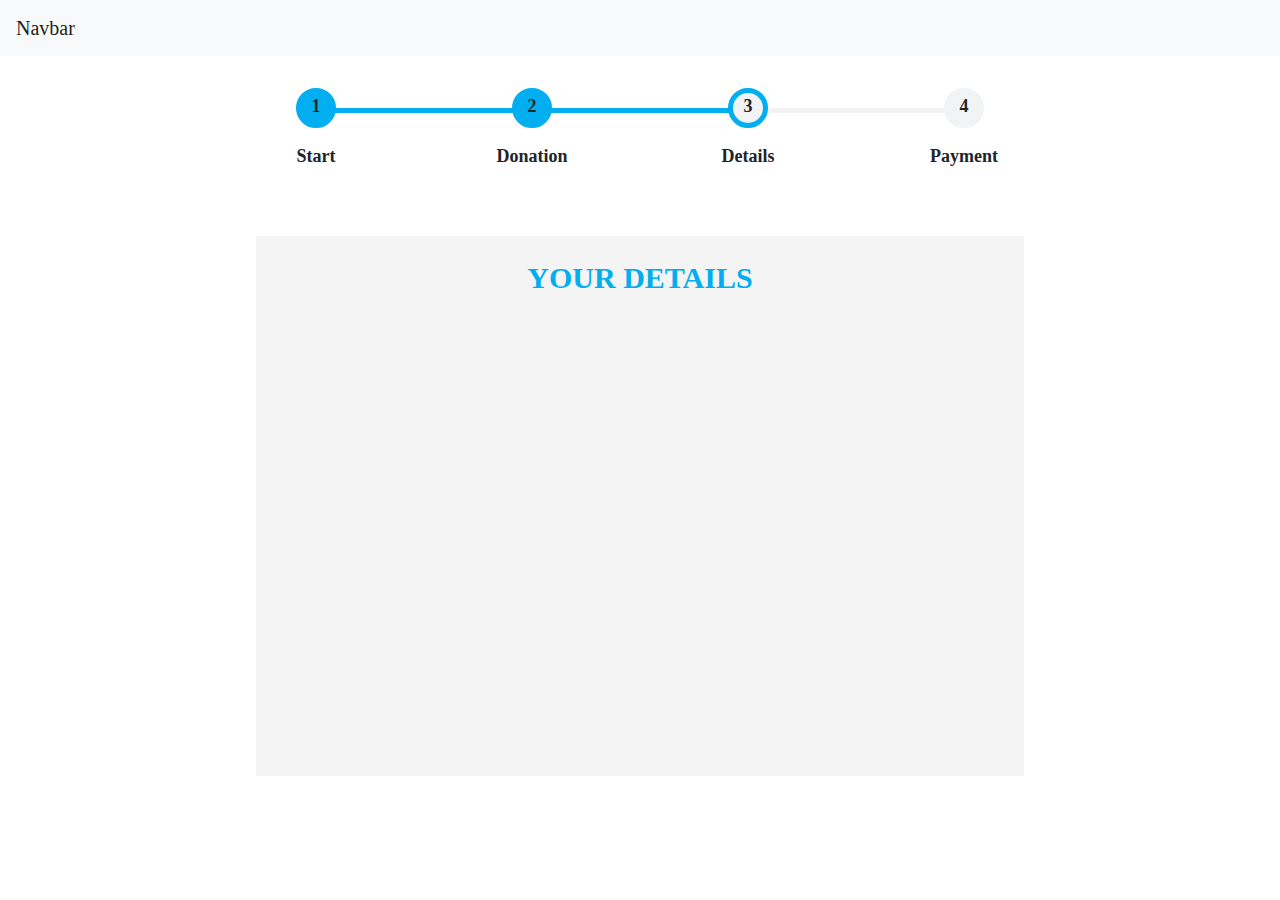
==== details.html @ e465446f "code addition and refactor" ====
<!DOCTYPE html>
<html lang="en">
<head>
    <meta charset="UTF-8">
    <meta http-equiv="X-UA-Compatible" content="IE=edge">
    <meta name="viewport" content="width=device-width, initial-scale=1.0">
    <link rel="stylesheet" href="https://cdn.jsdelivr.net/npm/bootstrap@4.0.0/dist/css/bootstrap.min.css" integrity="sha384-Gn5384xqQ1aoWXA+058RXPxPg6fy4IWvTNh0E263XmFcJlSAwiGgFAW/dAiS6JXm" crossorigin="anonymous">
    <link rel="stylesheet" href="details.css">
    <title>Details</title>
</head>
<body>
    <main>
        <div class="container-fluid  p-0">
            <nav class="navbar navbar-expand-lg navbar-light bg-light fixed">
              <a class="navbar-brand" href="#">Navbar</a>
            </nav>
          </div>
        <div class="container">
            <ul class='timeline'>
                <li class='active' onclick="myHome()">Start</li>
                <li >Donation</li>
                <li>Details</li>
                <li>Payment</li>
              </ul>
          </div>
          <div class="box">
            <h1 class="header text-center p-4">your details</h1>

          </div>
    </main>
    <script src="script.js"></script>
    <script src="https://code.jquery.com/jquery-3.2.1.slim.min.js" integrity="sha384-KJ3o2DKtIkvYIK3UENzmM7KCkRr/rE9/Qpg6aAZGJwFDMVNA/GpGFF93hXpG5KkN" crossorigin="anonymous"></script>
<script src="https://cdn.jsdelivr.net/npm/popper.js@1.12.9/dist/umd/popper.min.js" integrity="sha384-ApNbgh9B+Y1QKtv3Rn7W3mgPxhU9K/ScQsAP7hUibX39j7fakFPskvXusvfa0b4Q" crossorigin="anonymous"></script>
<script src="https://cdn.jsdelivr.net/npm/bootstrap@4.0.0/dist/js/bootstrap.min.js" integrity="sha384-JZR6Spejh4U02d8jOt6vLEHfe/JQGiRRSQQxSfFWpi1MquVdAyjUar5+76PVCmYl" crossorigin="anonymous"></script>
</body>
</html>
---- details.css ----
*{
    margin: 0px;
    padding: 0px;
    box-sizing: border-box;
    font-family: "Geogrotesque";
}
.container{
   
    height: 20vh;
    display: flex;
    justify-content:center;
    padding: 2em;

}
.timeline {
    list-style: none;
    counter-reset: step;
    display: flex;
    justify-content: center;
  }
  
  .timeline li {
    text-align: center;
    width: 12em;   
    font-size: 18px;
    font-weight: 800;
  }
  .timeline li:before {
    content: counter(step);
    counter-increment: step;
    width: 40px;
    height: 40px;
    display: block;
    border-radius: 100%;
    border: 5px solid #f2f3f4;
    margin: 0 auto 15px auto;  
    background: #f2f3f4;
  }
 
  .timeline li:after {
    content: '';
    width: 15%;
    height: 5px;
    background: #f3f3f3;
    display: block;
    position: absolute;
   z-index: -1;
    top: 6em;
   margin-left: 7em;
  }
  .timeline li:last-child:after {
    content: none;
  }
  .timeline li .active {
    color: #2222 !important;
 
  }
  .timeline li:nth-child(2):before {
    border-color: #01aef0; 
    background-color: #01aef0;
  }
  .timeline li:first-child:after {
    background-color: #01aef0;  
  }

.timeline li:nth-child(1):before{
  background-color: #01aef0;
  border-color: #01aef0;
}
.timeline li:nth-child(3):before{
    /* background-color: #01aef0; */
    border-color: #01aef0;
  }
.timeline li:nth-child(2):after{
    background-color: #01aef0;
    /* border-color: #01aef0; */
  }

  .box{
    height: 60vh;
    width: 60%;
    margin: auto;
    /* margin-top: 1em; */
    background-color: #f4f4f4;
  }
  .header{
    text-transform: uppercase;
    color: #01aef0;
    font-weight: 800;
    font-size: 30px;
  }
@media(max-width:762px) {
    .container{
      height: 20vh;
      padding: 2em !important;
  
  }
  .timeline li:before {
    content: counter(step);
    counter-increment: step;
    width: 35px;
    height: 35px;
    display: block;
    border-radius: 100%;
    border: 5px solid #f2f3f4;
    margin: 0 auto 10px auto;  
    background: #f2f3f4;
  }
  
    .timeline {
      list-style: none;
      counter-reset: step;
      display: flex;
      justify-content: center !important; 
      align-items: center;
    }
    
    .timeline li{
      width: 5em;
      /* padding: 0.5em; */
       text-align: center;
        font-size: 15px;
        font-weight: 400;
        padding: 0px !important;
    }
    .timeline li:after {
      content: '';
      width: 28%;
      height: 5px;
      background: #f3f3f3;
      display: block;
      position: absolute;
     z-index: -1;
      top: 6.5em;
     margin-left: 1.4em;
     
  
    }
    .timeline li:last-child:after {
      content: none;
    }
    .box{
        height: 100vh;
        width: 100%;
        margin: auto;
        /* margin-top: 1em; */
        background-color: #f4f4f4;
      }
}
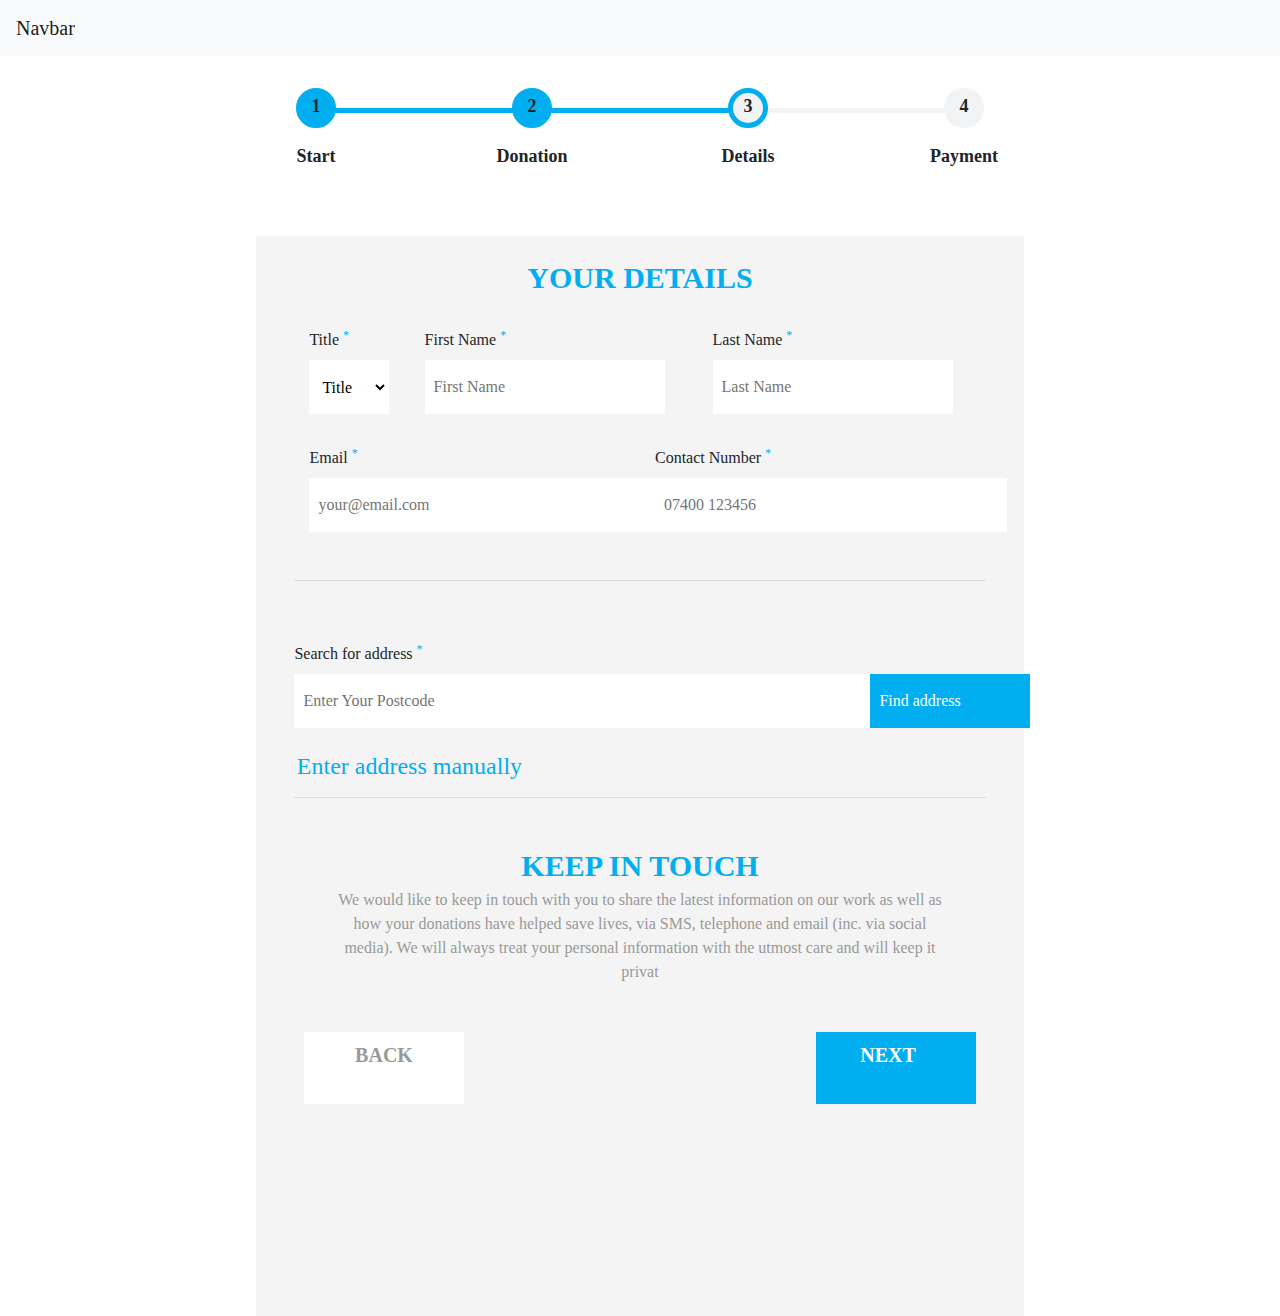
==== commit a9daf493: "completed the details page" ====
--- a/details.html
+++ b/details.html
@@ -1,36 +1,156 @@
 <!DOCTYPE html>
 <html lang="en">
+
 <head>
     <meta charset="UTF-8">
     <meta http-equiv="X-UA-Compatible" content="IE=edge">
     <meta name="viewport" content="width=device-width, initial-scale=1.0">
-    <link rel="stylesheet" href="https://cdn.jsdelivr.net/npm/bootstrap@4.0.0/dist/css/bootstrap.min.css" integrity="sha384-Gn5384xqQ1aoWXA+058RXPxPg6fy4IWvTNh0E263XmFcJlSAwiGgFAW/dAiS6JXm" crossorigin="anonymous">
+    <link rel="stylesheet" href="https://cdn.jsdelivr.net/npm/bootstrap@4.0.0/dist/css/bootstrap.min.css"
+        integrity="sha384-Gn5384xqQ1aoWXA+058RXPxPg6fy4IWvTNh0E263XmFcJlSAwiGgFAW/dAiS6JXm" crossorigin="anonymous">
     <link rel="stylesheet" href="details.css">
     <title>Details</title>
 </head>
+
 <body>
     <main>
         <div class="container-fluid  p-0">
             <nav class="navbar navbar-expand-lg navbar-light bg-light fixed">
-              <a class="navbar-brand" href="#">Navbar</a>
+                <a class="navbar-brand" href="#">Navbar</a>
             </nav>
-          </div>
+        </div>
         <div class="container">
             <ul class='timeline'>
                 <li class='active' onclick="myHome()">Start</li>
-                <li >Donation</li>
+                <li onclick="myFunction()">Donation</li>
                 <li>Details</li>
                 <li>Payment</li>
-              </ul>
-          </div>
-          <div class="box">
+            </ul>
+        </div>
+        <div class="box">
             <h1 class="header text-center p-4">your details</h1>
+            <form>
+                <div class="row details">
 
-          </div>
+                    <div class="col-sm-12 col-md-2">
+                        <label for="title">Title <span style="color: #01aef0;"><sup>*</sup></span></label><br>
+                        <select name="title" class="start">
+                            <option value="title">Title</option>
+                            <option value="mr">Mr</option>
+                            <option value="mrs">Mrs</option>
+                            <option value="ms">Ms</option>
+                            <option value="miss">Miss</option>
+
+                        </select>
+
+                    </div>
+                    <div class="col-sm-12 col-md-5">
+                        <label for="fname">First Name <span style="color: #01aef0;"><sup>*</sup></span></label><br>
+                        <input type="text" placeholder="First Name" class="first">
+                    </div>
+                    <div class="col-sm-12 col-md-5">
+                        <label for="lname">Last Name <span style="color: #01aef0;"><sup>*</sup></span></label><br>
+                        <input type="text" placeholder="Last Name" class="last"><br>
+
+                    </div>
+                </div>
+                <div class="row m-0 spill">
+                    <div class="col-md-6">
+                        <label for="email">Email <span style="color: #01aef0;"><sup>*</sup></span></label><br>
+                        <input type="email" class="mail" placeholder="your@email.com">
+
+                    </div>
+                    <div class="col-md-6">
+                        <label for="number">Contact Number <span style="color: #01aef0;"><sup>*</sup></span></label><br>
+                        <input type="number" class="num" placeholder="07400 123456">
+
+                    </div>
+
+                </div>
+                <hr class="liner">
+                <div class="lay">
+                    <div>
+                        <label for="address">Search for address <span
+                                style="color: #01aef0;"><sup>*</sup></span></label><br>
+                        <input type="text" placeholder="Enter Your Postcode" class="post">
+                    </div>
+                    <div>
+                        <button class="find_btn">Find address</button>
+
+                    </div>
+
+                </div>
+
+            </form>
+            <h4 class="header-4" onclick="myAddress()">Enter address manually</h4>
+            <hr class="liner-2">
+            <form>
+                <div class="hide">
+                    <div class="row m-0 add">
+                        <div class="col-12">
+                            <label for="address">Address <span style="color: #01aef0;"><sup>*</sup></span></label><br>
+                            <input type="text" placeholder="123 High street" class="add-1">
+                        </div>
+                    </div>
+                    <div class="row m-0 add">
+                        <div class="col-12">
+                            <label for="address">Address</label><br>
+                            <input type="text" placeholder="123 High street" class="add-1">
+                        </div>
+                    </div>
+                    <div class="row m-0 postal">
+                        <div class="col-sm-12 col-md-6">
+                            <label for="Postcode">Post Code <span
+                                    style="color: #01aef0;"><sup>*</sup></span></label><br>
+                            <input type="text" placeholder="Search Your Postcode" class="code"><br>
+
+                        </div>
+                        <div class="col-sm-12 col-md-6">
+                            <label for="city">Town City <span style="color: #01aef0;"><sup>*</sup></span></label><br>
+                            <input type="text" placeholder="Enter City" class="code">
+                        </div>
+
+                    </div>
+                    <div class="row m-0 splash">
+                        <div class="col-sm-12 col-md-6">
+                            <label for="country">Country</label><br>
+                            <select name="" class="count">
+                                <option value="">Ireland</option>
+                                <option value="">Indonesia</option>
+                            </select>
+
+                        </div>
+                    </div>
+                    <hr class="liner-2">
+                </div>
+            </form>
+            <div class="header text-center">
+                keep in touch
+            </div>
+            <div class="para">
+                <p class="text-center">
+                    We would like to keep in touch with you to share the latest information on our work as well as how
+                    your donations have helped save lives, via SMS, telephone and email (inc. via social media). We will
+                    always treat your personal information with the utmost care and will keep it privat
+                </p>
+            </div>
+            <div class="d-flex justify-content-between mt-5">
+                <div class="caps-1 mx-5 px-3 text-center pt-2" onclick="myReverseTwo()">back</div>
+                <div class="caps-2 mr-5 pr-3 text-center pt-2" onclick="myForwardTwo()">next</div>
+
+
+            </div>
+        </div>
     </main>
     <script src="script.js"></script>
-    <script src="https://code.jquery.com/jquery-3.2.1.slim.min.js" integrity="sha384-KJ3o2DKtIkvYIK3UENzmM7KCkRr/rE9/Qpg6aAZGJwFDMVNA/GpGFF93hXpG5KkN" crossorigin="anonymous"></script>
-<script src="https://cdn.jsdelivr.net/npm/popper.js@1.12.9/dist/umd/popper.min.js" integrity="sha384-ApNbgh9B+Y1QKtv3Rn7W3mgPxhU9K/ScQsAP7hUibX39j7fakFPskvXusvfa0b4Q" crossorigin="anonymous"></script>
-<script src="https://cdn.jsdelivr.net/npm/bootstrap@4.0.0/dist/js/bootstrap.min.js" integrity="sha384-JZR6Spejh4U02d8jOt6vLEHfe/JQGiRRSQQxSfFWpi1MquVdAyjUar5+76PVCmYl" crossorigin="anonymous"></script>
+    <script src="https://code.jquery.com/jquery-3.2.1.slim.min.js"
+        integrity="sha384-KJ3o2DKtIkvYIK3UENzmM7KCkRr/rE9/Qpg6aAZGJwFDMVNA/GpGFF93hXpG5KkN"
+        crossorigin="anonymous"></script>
+    <script src="https://cdn.jsdelivr.net/npm/popper.js@1.12.9/dist/umd/popper.min.js"
+        integrity="sha384-ApNbgh9B+Y1QKtv3Rn7W3mgPxhU9K/ScQsAP7hUibX39j7fakFPskvXusvfa0b4Q"
+        crossorigin="anonymous"></script>
+    <script src="https://cdn.jsdelivr.net/npm/bootstrap@4.0.0/dist/js/bootstrap.min.js"
+        integrity="sha384-JZR6Spejh4U02d8jOt6vLEHfe/JQGiRRSQQxSfFWpi1MquVdAyjUar5+76PVCmYl"
+        crossorigin="anonymous"></script>
 </body>
+
 </html>--- a/details.css
+++ b/details.css
@@ -77,7 +77,7 @@
   }
 
   .box{
-    height: 60vh;
+    height: 120vh;
     width: 60%;
     margin: auto;
     /* margin-top: 1em; */
@@ -89,6 +89,222 @@
     font-weight: 800;
     font-size: 30px;
   }
+  .details{
+    /* border: solid; */
+    width:90%;
+    margin: auto;
+  }
+  .start{
+    border: solid 1px #fff;
+    background-color: #fff;
+    height: 6vh;
+    width: 5em;
+    text-align: start;
+    padding: 0.5em;
+    outline-color:#01aef0 ;
+    
+
+  }
+  .first{
+    border: solid 1px #fff;
+    background-color: #fff;
+    height: 6vh;
+    width: 15em;
+    text-align: start;
+    padding: 0.5em;
+    outline-color:#01aef0 ;
+    
+
+  }
+  .last{
+    border: solid 1px #fff;
+    background-color: #fff;
+    height: 6vh;
+    width: 15em;
+    text-align: start;
+    padding: 0.5em;
+    outline-color:#01aef0 ;
+    
+
+  }
+ 
+  .spill{
+    margin: auto !important;
+    margin-top: 2em !important;
+    width:90%;
+    /* outline: none; */
+  }
+  .mail{
+    outline-color:#01aef0 ;
+    border: solid 1px #fff;
+    background-color: #fff;
+    height: 6vh;
+    width: 22em;
+    text-align: start;
+    padding: 0.5em;
+
+  }
+  .num{
+    /* outline: none; */
+    outline-color:#01aef0 ;
+    border: solid 1px #fff;
+    background-color: #fff;
+    height: 6vh;
+    width: 22em;
+    text-align: start;
+    padding: 0.5em;
+
+  }
+  .liner{
+    width: 90%;
+    margin: auto;
+    margin-top: 3em;
+    color: #999 !important;
+    height: 5vh !important;
+  }
+  .lay{
+    margin: auto !important;
+    margin-top: 1em !important;
+    width:90%;
+    display: flex !important;
+    justify-content: space-between !important;
+    /* display: flex !important;
+    justify-content: space-between !important; */
+  }
+  .find_btn{
+    border: solid 1px #01aef0;
+    background-color: #01aef0;
+    height: 6vh;
+    width: 10em;
+    text-align: start;
+    padding: 0.5em;
+    /* outline: none; */
+    margin-top: 2em;
+    color:#fff;
+
+  }
+  .post{
+    border: solid 1px #fff;
+    background-color: #fff;
+    height: 6vh;
+    width: 36em;
+    text-align: start;
+    padding: 0.5em;
+    /* outline: none; */
+    outline-color:#01aef0 ;
+
+
+  }
+   .header-4{
+    /* text-transform: uppercase; */
+    width: 90%;
+    color: #01aef0;
+  margin-left: 1.7em;
+  margin-top: 1em;
+    padding: 0em;
+  }
+  .header-4:hover{
+    cursor: pointer;
+    text-decoration: solid 1px #01aef0 ;
+  }
+  .liner-2{
+    width: 90%;
+    margin: auto;
+    margin-top: 1em !important;
+    color: #999 !important;
+    height: 5vh !important;
+  }
+
+  .add{
+    margin: auto !important;
+    margin-top: 0.2em !important;
+    width:90%;
+  
+  }
+  .add-1{
+    width: 45em;
+    border: solid 1px #fff;
+    background-color: #fff;
+    height: 6vh;
+    text-align: start;
+    padding: 0.5em;
+    outline-color:#01aef0 ;
+  }
+  .hide{ 
+    display: none;
+  }
+  
+  .postal{
+    margin: auto !important;
+    margin-top: 0.8em !important;
+    width:90%;
+  }
+  .code{
+    width: 22em;
+    border: solid 1px #fff;
+    background-color: #fff;
+    height: 6vh;
+    text-align: start;
+        padding: 0.5em;
+    outline-color:#01aef0 ;
+  }
+  .splash{
+    margin: auto !important;
+    margin-top: 0.8em !important;
+    width:90%;
+  }
+.count{
+    width: 22em;
+    border: solid 1px #fff;
+    background-color: #fff;
+    height: 6vh;
+    text-align: start;
+        padding: 0.5em;
+    outline-color:#01aef0 ; 
+}
+.para{
+    width: 80%;
+    margin: auto;
+}
+.para p{
+    color: #999;
+}
+.caps-1{
+    background-color: #fff;
+    width: 8em;
+    height: 8vh;
+    font-weight: 800;
+    font-size: 20px;
+    text-transform: uppercase;
+    cursor: pointer;
+    color: #999;
+
+}
+.caps-1:hover{
+    background-color: #f2f2f2;
+}
+.caps-2{
+    background-color: #01aef0;
+    width: 8em;
+    height: 8vh;
+    font-weight: 800;
+    font-size: 20px;
+    text-transform: uppercase;
+    cursor: pointer;
+    color: #fff;
+
+}
+.caps-2:hover{
+    background-color: #4badea;
+}
+
+
+
+
+
+
+
+
 @media(max-width:762px) {
     .container{
       height: 20vh;
@@ -140,10 +356,125 @@
       content: none;
     }
     .box{
-        height: 100vh;
+        height: 180vh;
         width: 100%;
         margin: auto;
         /* margin-top: 1em; */
         background-color: #f4f4f4;
       }
+      .details{
+        width:95%;
+        margin: auto;
+      }
+      .start{
+        border: solid 1px #fff;
+        background-color: #fff;
+        height: 6vh;
+        width: 95%;
+        text-align: start;
+        padding: 0.5em;
+
+    
+      }
+      .first{
+        border: solid 1px #fff;
+        background-color: #fff;
+        height: 6vh;
+        width: 95%;
+        text-align: start;
+        padding: 0.5em;
+
+      }
+      .last{
+        border: solid 1px #fff;
+        background-color: #fff;
+        height: 6vh;
+        width: 95%;
+        text-align: start;
+        padding: 0.5em;
+
+      }
+      .spill{
+        width:95%;
+        margin: auto;
+        margin-top: 0em !important;
+      }
+      .mail{
+        border: solid 1px #fff;
+        background-color: #fff;
+        height: 6vh;
+        width: 95%;
+        text-align: start;
+        padding: 0.5em;
+
+
+      }
+      .num{
+        border: solid 1px #fff;
+        background-color: #fff;
+        height: 6vh;
+        width: 95%;
+        text-align: start;
+        padding: 0.5em;
+      }
+      .lay{
+        margin: auto !important;
+        margin-top: 0.5em !important;
+        width:90%;
+        display: flex !important;
+        justify-content: space-between !important;
+      }
+      .find_btn{
+        border: solid 1px #01aef0;
+        background-color: #01aef0;
+        height: 6vh;
+        width: 7em;
+        text-align: start;
+        padding: 0.5em;
+        outline: none;
+        margin-top: 2em;
+        color:#fff;
+    
+      }
+      .post{
+        border: solid 1px #fff;
+        background-color: #fff;
+        height: 6vh;
+        width: 13.6em;
+        text-align: start;
+        padding: 0.5em;
+    outline-color:#01aef0 ;
+      }
+      .add{
+        margin: auto !important;
+        margin-top: 0.2em !important;
+        width:90%;
+      
+      }
+      .add-1{
+        width: 95%;
+        border: solid 1px #fff;
+        background-color: #fff;
+        height: 6vh;
+        text-align: start;
+        padding: 0.5em;
+        outline-color:#01aef0 ;
+      }
+      .header-4{
+        /* text-transform: uppercase; */
+        width: 90%;
+        color: #01aef0;
+      margin-left: 1.5em;
+      margin-top: 1em;
+        padding: 0em;
+      }
+      label{
+        margin-top: 0.5em;
+      }
+      .code{
+        width: 95%;
+      }
+      .count{
+        width: 95%;
+      }
 }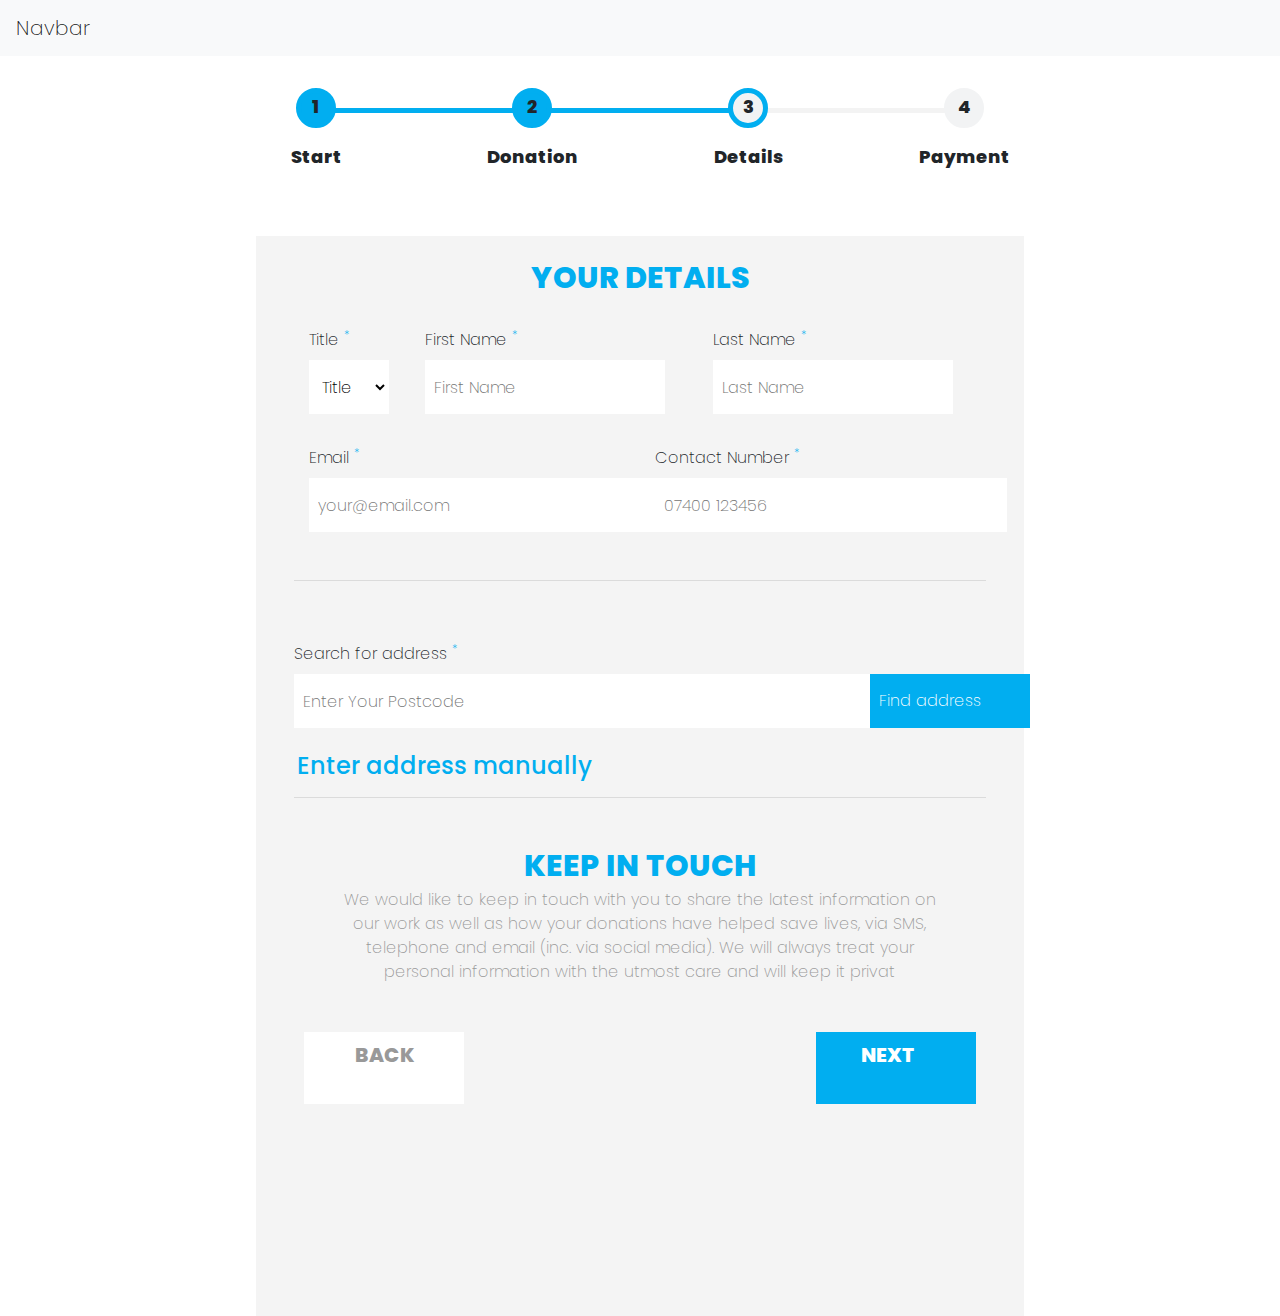
==== commit 8ad3c716: "style adjustments" ====
--- a/details.html
+++ b/details.html
@@ -5,9 +5,9 @@
     <meta charset="UTF-8">
     <meta http-equiv="X-UA-Compatible" content="IE=edge">
     <meta name="viewport" content="width=device-width, initial-scale=1.0">
-    <link rel="stylesheet" href="https://cdn.jsdelivr.net/npm/bootstrap@4.0.0/dist/css/bootstrap.min.css"
-        integrity="sha384-Gn5384xqQ1aoWXA+058RXPxPg6fy4IWvTNh0E263XmFcJlSAwiGgFAW/dAiS6JXm" crossorigin="anonymous">
+    <link rel="stylesheet" href="https://cdn.jsdelivr.net/npm/bootstrap@4.0.0/dist/css/bootstrap.min.css" integrity="sha384-Gn5384xqQ1aoWXA+058RXPxPg6fy4IWvTNh0E263XmFcJlSAwiGgFAW/dAiS6JXm" crossorigin="anonymous"> 
     <link rel="stylesheet" href="details.css">
+    <link href="https://fonts.googleapis.com/css2?family=Poppins:wght@200&display=swap" rel="stylesheet">
     <title>Details</title>
 </head>
 
--- a/details.css
+++ b/details.css
@@ -2,7 +2,9 @@
     margin: 0px;
     padding: 0px;
     box-sizing: border-box;
-    font-family: "Geogrotesque";
+    font-family: 'Poppins', sans-serif;
+    font-weight: 200;
+
 }
 .container{
    
